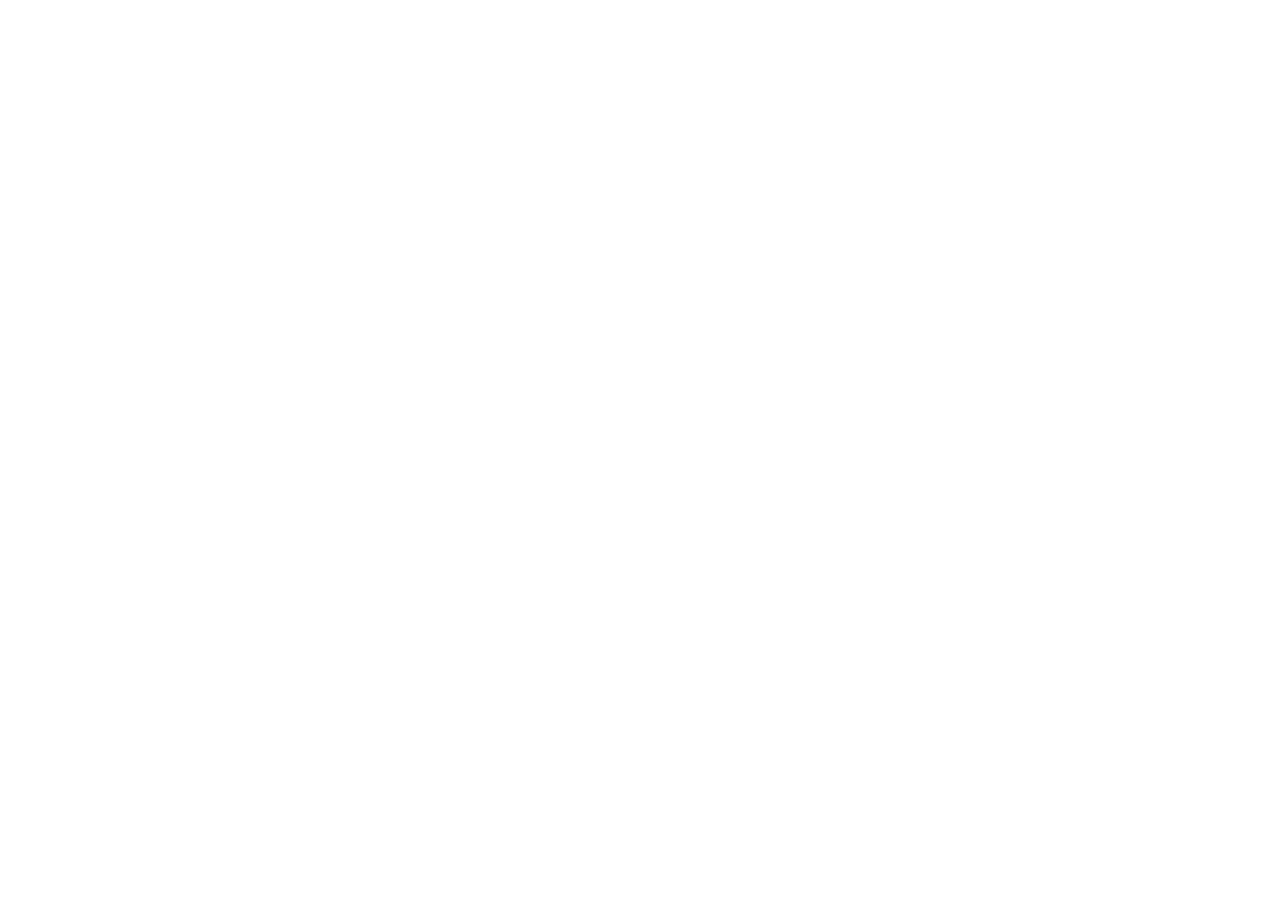
==== Pokedex.html @ 83026361 "First Init" ====
<!DOCTYPE html>
<html lang="en">
<head>
    <meta charset="UTF-8">
    <meta http-equiv="X-UA-Compatible" content="IE=edge">
    <meta name="viewport" content="width=device-width, initial-scale=1.0">
    <link rel="stylesheet" a href="style.css">
    <script src="script.js" ></script>
    <title>Pokedex</title>
</head>
<body>
    
</body>
</html>
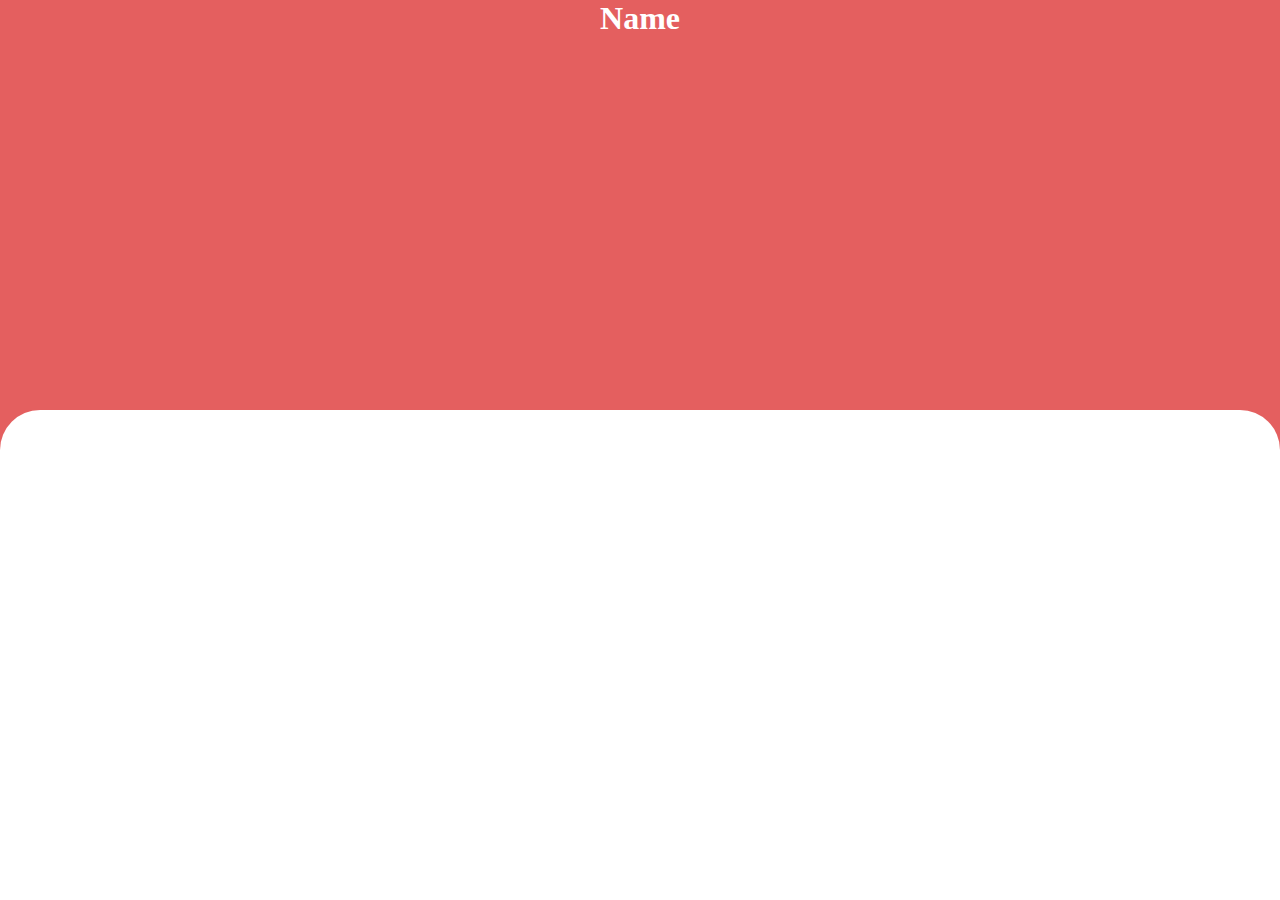
==== commit 4a7a6800: "name and Img of first Pokemon" ====
--- a/Pokedex.html
+++ b/Pokedex.html
@@ -8,7 +8,15 @@
     <script src="script.js" ></script>
     <title>Pokedex</title>
 </head>
-<body>
+<body onload="loadPokemon()">
+
+
+    <div id="pokedex">
+        <h1 id="pokemonName">Name</h1>
+        <div class="pokeImg" ><img id="pokeImg"></div>
+    </div>
+
+    <div class="info-Container"></div>
     
 </body>
 </html>--- a/style.css
+++ b/style.css
@@ -0,0 +1,30 @@
+body{
+    margin: 0;
+}
+
+
+#pokedex{
+    min-height: 50vh;
+    background-color: rgb(228, 95, 95);
+    color: white;
+}
+
+#pokedex h1{
+    display: flex;
+    justify-content: center;
+    margin-top: 0;
+}
+
+.pokeImg{
+    display: flex;
+    justify-content: center;
+    height: 200px;
+}
+
+.info-Container{
+    background-color: white;
+    border-top-left-radius: 40px;
+    border-top-right-radius: 40px;
+    margin-top: -40px;
+    min-height: 50px;
+}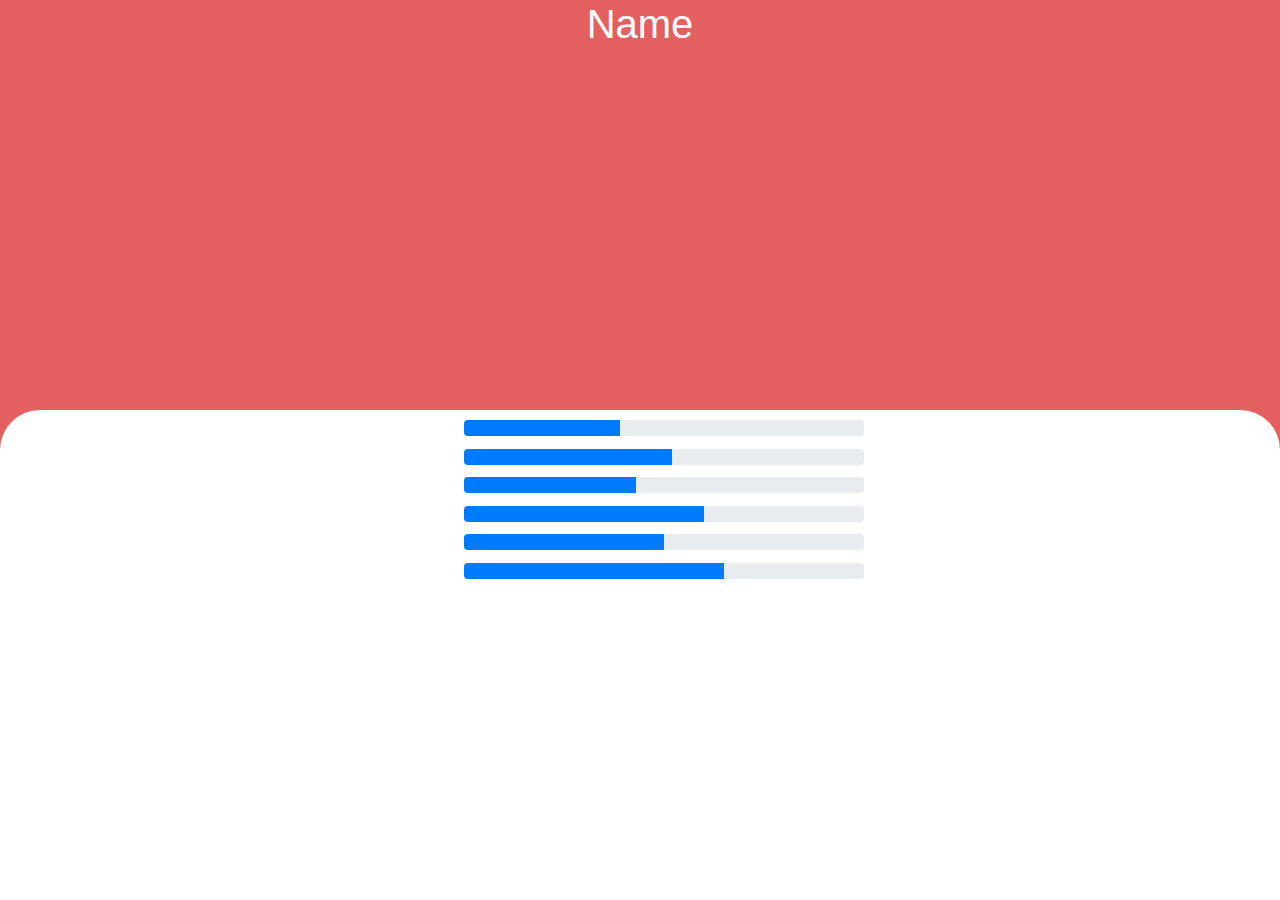
==== commit 00c6f4aa: "added %bar" ====
--- a/Pokedex.html
+++ b/Pokedex.html
@@ -6,6 +6,7 @@
     <meta name="viewport" content="width=device-width, initial-scale=1.0">
     <link rel="stylesheet" a href="style.css">
     <script src="script.js" ></script>
+    <link rel="stylesheet" href="https://cdn.jsdelivr.net/npm/bootstrap@4.0.0/dist/css/bootstrap.min.css" integrity="sha384-Gn5384xqQ1aoWXA+058RXPxPg6fy4IWvTNh0E263XmFcJlSAwiGgFAW/dAiS6JXm" crossorigin="anonymous">
     <title>Pokedex</title>
 </head>
 <body onload="loadPokemon()">
@@ -16,7 +17,65 @@
         <div class="pokeImg" ><img id="pokeImg"></div>
     </div>
 
-    <div class="info-Container"></div>
+    <div id="infoContainer" class="info-Container">
+        <div class="names">
+        <b id="hp"></b>
+        <b id="attack"></b>
+        <b id="defense"></b>
+        <b id="special_attack"></b>
+        <b id="special_defense"></b>
+        <b id="speed"></b>
+        </div>
+    <div class="numbers" >
+        <b id="number1"></b>
+        <b id="number2"></b>
+        <b id="number3"></b>
+        <b id="number4"></b>
+        <b id="number5"></b>
+        <b id="number6"></b>        
+    </div>
+
     
+
+        <div class="bar">
+            <div class="progress">
+                <div id="bar_1" class="progress-bar" role="progressbar" style="width: 39%;" ></div>
+              </div>
+
+              <div class="progress">
+                <div id="bar_2" class="progress-bar" role="progressbar" style="width: 52%;" ></div>
+              </div>
+
+              <div class="progress">
+                <div id="bar_3" class="progress-bar" role="progressbar" style="width: 43%;" ></div>
+              </div>
+
+              <div class="progress">
+                <div id="bar_4" class="progress-bar" role="progressbar" style="width: 60%;" ></div>
+              </div>
+
+              <div class="progress">
+                <div id="bar_5" class="progress-bar" role="progressbar" style="width: 50%;" ></div>
+              </div>
+
+              <div class="progress">
+                <div id="bar_6" class="progress-bar" role="progressbar" style="width: 65%;" ></div>
+              </div>
+
+        </div>
+
+    
+    </div>
+    
+
+
+
+
+
+    <script src="https://code.jquery.com/jquery-3.2.1.slim.min.js" integrity="sha384-KJ3o2DKtIkvYIK3UENzmM7KCkRr/rE9/Qpg6aAZGJwFDMVNA/GpGFF93hXpG5KkN" crossorigin="anonymous"></script>
+    <script src="https://cdn.jsdelivr.net/npm/popper.js@1.12.9/dist/umd/popper.min.js" integrity="sha384-ApNbgh9B+Y1QKtv3Rn7W3mgPxhU9K/ScQsAP7hUibX39j7fakFPskvXusvfa0b4Q" crossorigin="anonymous"></script>
+    <script src="https://cdn.jsdelivr.net/npm/bootstrap@4.0.0/dist/js/bootstrap.min.js" integrity="sha384-JZR6Spejh4U02d8jOt6vLEHfe/JQGiRRSQQxSfFWpi1MquVdAyjUar5+76PVCmYl" crossorigin="anonymous"></script>
+
+
 </body>
 </html>--- a/style.css
+++ b/style.css
@@ -22,9 +22,57 @@
 }
 
 .info-Container{
+    display: flex;
+    justify-content: center;
+    align-items: center;
     background-color: white;
     border-top-left-radius: 40px;
     border-top-right-radius: 40px;
     margin-top: -40px;
     min-height: 50px;
+}
+
+.names{
+display: flex;
+justify-content: center;
+align-items: center;
+flex-direction: column;
+margin-right: 16px;
+margin-top: 10px;
+}
+
+.names b{
+    padding-bottom: 5px;
+}
+
+.numbers{
+display: flex;
+justify-content: center;
+align-items: center;
+flex-direction: column;
+margin-left: 16px;
+margin-top: 10px;
+}
+
+.numbers b{
+    padding-bottom: 5px;
+}
+
+.bar{
+    display: flex;
+    justify-content: center;
+    align-items: center;
+    flex-direction: column;
+    margin-left: 16px;
+    width: 400px;
+    margin-top: 10px;
+}
+
+.progress{
+    margin-bottom: 12.5px;
+    width: 400px;
+}
+
+.progress-bar{
+    color: transparent !important;
 }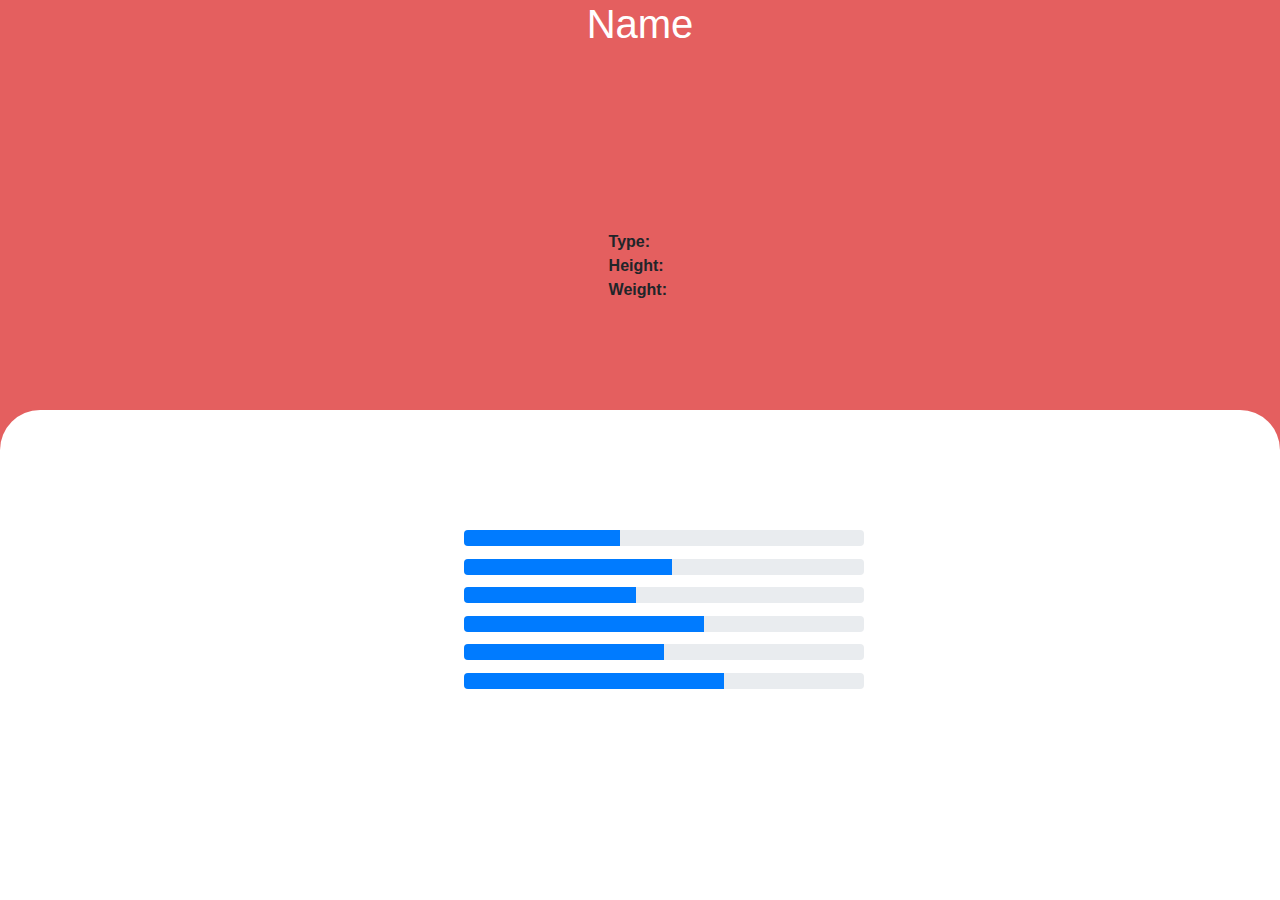
==== commit 4e983353: "added Type,Weight and Height / changed paddings" ====
--- a/Pokedex.html
+++ b/Pokedex.html
@@ -1,81 +1,106 @@
 <!DOCTYPE html>
 <html lang="en">
+
 <head>
     <meta charset="UTF-8">
     <meta http-equiv="X-UA-Compatible" content="IE=edge">
     <meta name="viewport" content="width=device-width, initial-scale=1.0">
     <link rel="stylesheet" a href="style.css">
-    <script src="script.js" ></script>
-    <link rel="stylesheet" href="https://cdn.jsdelivr.net/npm/bootstrap@4.0.0/dist/css/bootstrap.min.css" integrity="sha384-Gn5384xqQ1aoWXA+058RXPxPg6fy4IWvTNh0E263XmFcJlSAwiGgFAW/dAiS6JXm" crossorigin="anonymous">
+    <script src="script.js"></script>
+    <link rel="stylesheet" href="https://cdn.jsdelivr.net/npm/bootstrap@4.0.0/dist/css/bootstrap.min.css"
+        integrity="sha384-Gn5384xqQ1aoWXA+058RXPxPg6fy4IWvTNh0E263XmFcJlSAwiGgFAW/dAiS6JXm" crossorigin="anonymous">
     <title>Pokedex</title>
 </head>
+
 <body onload="loadPokemon()">
 
 
     <div id="pokedex">
         <h1 id="pokemonName">Name</h1>
-        <div class="pokeImg" ><img id="pokeImg"></div>
+        <div class="pokeImg"><img id="pokeImg"></div>
     </div>
 
+
+
     <div id="infoContainer" class="info-Container">
+
+        <div class="moreInfo">
+            <span id="moreInfo_1"><b>Type:&nbsp;</b></span>
+
+            <span id="moreInfo_2"><b>Height:&nbsp;</b></span>
+
+            <span id="moreInfo_3"><b>Weight:&nbsp;</b></span>
+
+        </div>
+
         <div class="names">
-        <b id="hp"></b>
-        <b id="attack"></b>
-        <b id="defense"></b>
-        <b id="special_attack"></b>
-        <b id="special_defense"></b>
-        <b id="speed"></b>
+            <b id="hp"></b>
+            <b id="attack"></b>
+            <b id="defense"></b>
+            <b id="special_attack"></b>
+            <b id="special_defense"></b>
+            <b id="speed"></b>
         </div>
-    <div class="numbers" >
-        <b id="number1"></b>
-        <b id="number2"></b>
-        <b id="number3"></b>
-        <b id="number4"></b>
-        <b id="number5"></b>
-        <b id="number6"></b>        
-    </div>
 
-    
+        <div class="numbers">
+            <b id="number1"></b>
+            <b id="number2"></b>
+            <b id="number3"></b>
+            <b id="number4"></b>
+            <b id="number5"></b>
+            <b id="number6"></b>
+        </div>
+
+
 
         <div class="bar">
             <div class="progress">
-                <div id="bar_1" class="progress-bar" role="progressbar" style="width: 39%;" ></div>
-              </div>
+                <div id="bar_1" class="progress-bar" role="progressbar" style="width: 39%;"></div>
+            </div>
 
-              <div class="progress">
-                <div id="bar_2" class="progress-bar" role="progressbar" style="width: 52%;" ></div>
-              </div>
+            <div class="progress">
+                <div id="bar_2" class="progress-bar" role="progressbar" style="width: 52%;"></div>
+            </div>
 
-              <div class="progress">
-                <div id="bar_3" class="progress-bar" role="progressbar" style="width: 43%;" ></div>
-              </div>
+            <div class="progress">
+                <div id="bar_3" class="progress-bar" role="progressbar" style="width: 43%;"></div>
+            </div>
 
-              <div class="progress">
-                <div id="bar_4" class="progress-bar" role="progressbar" style="width: 60%;" ></div>
-              </div>
+            <div class="progress">
+                <div id="bar_4" class="progress-bar" role="progressbar" style="width: 60%;"></div>
+            </div>
 
-              <div class="progress">
-                <div id="bar_5" class="progress-bar" role="progressbar" style="width: 50%;" ></div>
-              </div>
+            <div class="progress">
+                <div id="bar_5" class="progress-bar" role="progressbar" style="width: 50%;"></div>
+            </div>
 
-              <div class="progress">
-                <div id="bar_6" class="progress-bar" role="progressbar" style="width: 65%;" ></div>
-              </div>
+            <div class="progress">
+                <div id="bar_6" class="progress-bar" role="progressbar" style="width: 65%;"></div>
+            </div>
 
         </div>
 
-    
+
+
+
     </div>
-    
 
 
 
 
 
-    <script src="https://code.jquery.com/jquery-3.2.1.slim.min.js" integrity="sha384-KJ3o2DKtIkvYIK3UENzmM7KCkRr/rE9/Qpg6aAZGJwFDMVNA/GpGFF93hXpG5KkN" crossorigin="anonymous"></script>
-    <script src="https://cdn.jsdelivr.net/npm/popper.js@1.12.9/dist/umd/popper.min.js" integrity="sha384-ApNbgh9B+Y1QKtv3Rn7W3mgPxhU9K/ScQsAP7hUibX39j7fakFPskvXusvfa0b4Q" crossorigin="anonymous"></script>
-    <script src="https://cdn.jsdelivr.net/npm/bootstrap@4.0.0/dist/js/bootstrap.min.js" integrity="sha384-JZR6Spejh4U02d8jOt6vLEHfe/JQGiRRSQQxSfFWpi1MquVdAyjUar5+76PVCmYl" crossorigin="anonymous"></script>
+
+    <script src="https://code.jquery.com/jquery-3.2.1.slim.min.js"
+        integrity="sha384-KJ3o2DKtIkvYIK3UENzmM7KCkRr/rE9/Qpg6aAZGJwFDMVNA/GpGFF93hXpG5KkN"
+        crossorigin="anonymous"></script>
+    <script src="https://cdn.jsdelivr.net/npm/popper.js@1.12.9/dist/umd/popper.min.js"
+        integrity="sha384-ApNbgh9B+Y1QKtv3Rn7W3mgPxhU9K/ScQsAP7hUibX39j7fakFPskvXusvfa0b4Q"
+        crossorigin="anonymous"></script>
+    <script src="https://cdn.jsdelivr.net/npm/bootstrap@4.0.0/dist/js/bootstrap.min.js"
+        integrity="sha384-JZR6Spejh4U02d8jOt6vLEHfe/JQGiRRSQQxSfFWpi1MquVdAyjUar5+76PVCmYl"
+        crossorigin="anonymous"></script>
 
 
 </body>
+
 </html>--- a/style.css
+++ b/style.css
@@ -1,27 +1,27 @@
-body{
+body {
     margin: 0;
 }
 
 
-#pokedex{
+#pokedex {
     min-height: 50vh;
     background-color: rgb(228, 95, 95);
     color: white;
 }
 
-#pokedex h1{
+#pokedex h1 {
     display: flex;
     justify-content: center;
     margin-top: 0;
 }
 
-.pokeImg{
+.pokeImg {
     display: flex;
     justify-content: center;
     height: 200px;
 }
 
-.info-Container{
+.info-Container {
     display: flex;
     justify-content: center;
     align-items: center;
@@ -32,47 +32,56 @@
     min-height: 50px;
 }
 
-.names{
-display: flex;
-justify-content: center;
-align-items: center;
-flex-direction: column;
-margin-right: 16px;
-margin-top: 10px;
+.moreInfo {
+    position: absolute;
+    top: 230px;
+    display: flex;
+    justify-content: center;
+    flex-direction: column;
+
 }
 
-.names b{
+.names {
+    display: flex;
+    justify-content: center;
+    align-items: center;
+    flex-direction: column;
+    margin-right: 16px;
+    margin-top: 120px;
+}
+
+.names b {
     padding-bottom: 5px;
 }
 
-.numbers{
-display: flex;
-justify-content: center;
-align-items: center;
-flex-direction: column;
-margin-left: 16px;
-margin-top: 10px;
+.numbers {
+    display: flex;
+    justify-content: center;
+    align-items: center;
+    flex-direction: column;
+    margin-left: 16px;
+    margin-top: 120px;
 }
 
-.numbers b{
+.numbers b {
     padding-bottom: 5px;
 }
 
-.bar{
+.bar {
     display: flex;
     justify-content: center;
     align-items: center;
     flex-direction: column;
     margin-left: 16px;
     width: 400px;
-    margin-top: 10px;
+    margin-top: 120px;
 }
 
-.progress{
+.progress {
     margin-bottom: 12.5px;
     width: 400px;
 }
 
-.progress-bar{
+.progress-bar {
     color: transparent !important;
 }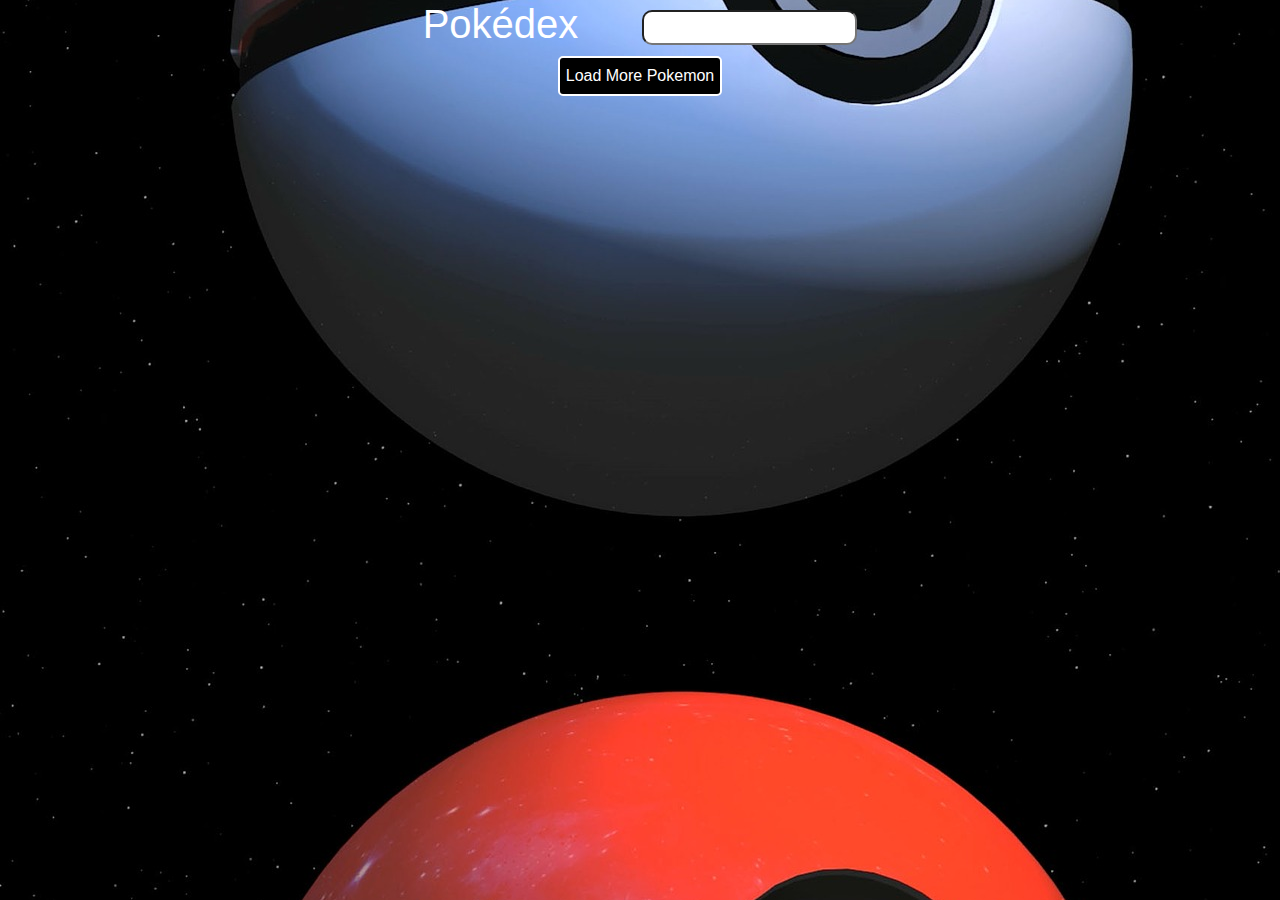
==== commit 350c1a8f: "add responsive design and type Images" ====
--- a/Pokedex.html
+++ b/Pokedex.html
@@ -12,82 +12,99 @@
     <title>Pokedex</title>
 </head>
 
-<body onload="loadPokemon()">
+<body onload="init()">
 
+    
 
-    <div id="pokedex">
-        <h1 id="pokemonName">Name</h1>
-        <div class="pokeImg"><img id="pokeImg"></div>
+    <div class="header">
+        <h1>Pokédex</h1>
+        <input type="text" id="input" onchange="searchPokemon()"> 
     </div>
+
+    <div onclick="add_dnone()" id="backGround" class="d-none frontPage">
+
+        <div class="pokeContainer" id="pokedex">
+
+            <div class="imgAndText">
+                <h1 id="pokemonName">Name</h1>
+                <img id="pokeImg">
+            </div>
+
+            
+
+            <div class="moreInfo">
+                <span id="moreInfo_1"></span>
+
+                <span id="moreInfo_2"></span>
+
+                <span id="moreInfo_3"></span>
+
+            </div>
+
+            <div class="row1">
+
+                <div class="names">
+                    <b id="hp"></b>
+                    <b id="attack"></b>
+                    <b id="defense"></b>
+                    <b id="special_attack"></b>
+                    <b id="special_defense"></b>
+                    <b id="speed"></b>
+                </div>
+
+                <div class="numbers">
+                    <b id="number1"></b>
+                    <b id="number2"></b>
+                    <b id="number3"></b>
+                    <b id="number4"></b>
+                    <b id="number5"></b>
+                    <b id="number6"></b>
+                </div>
 
 
 
-    <div id="infoContainer" class="info-Container">
+                <div class="bar">
+                    <div class="progress">
+                        <div id="bar_1" class="progress-bar" role="progressbar" style="width: 39%;"></div>
+                    </div>
 
-        <div class="moreInfo">
-            <span id="moreInfo_1"><b>Type:&nbsp;</b></span>
+                    <div class="progress">
+                        <div id="bar_2" class="progress-bar" role="progressbar" style="width: 52%;"></div>
+                    </div>
 
-            <span id="moreInfo_2"><b>Height:&nbsp;</b></span>
+                    <div class="progress">
+                        <div id="bar_3" class="progress-bar" role="progressbar" style="width: 43%;"></div>
+                    </div>
 
-            <span id="moreInfo_3"><b>Weight:&nbsp;</b></span>
+                    <div class="progress">
+                        <div id="bar_4" class="progress-bar" role="progressbar" style="width: 60%;"></div>
+                    </div>
 
-        </div>
+                    <div class="progress">
+                        <div id="bar_5" class="progress-bar" role="progressbar" style="width: 50%;"></div>
+                    </div>
 
-        <div class="names">
-            <b id="hp"></b>
-            <b id="attack"></b>
-            <b id="defense"></b>
-            <b id="special_attack"></b>
-            <b id="special_defense"></b>
-            <b id="speed"></b>
-        </div>
+                    <div class="progress">
+                        <div id="bar_6" class="progress-bar" role="progressbar" style="width: 65%;"></div>
+                    </div>
 
-        <div class="numbers">
-            <b id="number1"></b>
-            <b id="number2"></b>
-            <b id="number3"></b>
-            <b id="number4"></b>
-            <b id="number5"></b>
-            <b id="number6"></b>
-        </div>
+                </div>
 
 
-
-        <div class="bar">
-            <div class="progress">
-                <div id="bar_1" class="progress-bar" role="progressbar" style="width: 39%;"></div>
             </div>
-
-            <div class="progress">
-                <div id="bar_2" class="progress-bar" role="progressbar" style="width: 52%;"></div>
-            </div>
-
-            <div class="progress">
-                <div id="bar_3" class="progress-bar" role="progressbar" style="width: 43%;"></div>
-            </div>
-
-            <div class="progress">
-                <div id="bar_4" class="progress-bar" role="progressbar" style="width: 60%;"></div>
-            </div>
-
-            <div class="progress">
-                <div id="bar_5" class="progress-bar" role="progressbar" style="width: 50%;"></div>
-            </div>
-
-            <div class="progress">
-                <div id="bar_6" class="progress-bar" role="progressbar" style="width: 65%;"></div>
-            </div>
-
         </div>
-
-
-
 
     </div>
 
 
 
 
+
+    <div id="mainContainer" class="mainContainer"></div>
+
+    <div class="button"><button onclick="loadMorePokemon()">Load More Pokemon</button></div>
+
+    
 
 
     <script src="https://code.jquery.com/jquery-3.2.1.slim.min.js"
@@ -101,6 +118,8 @@
         crossorigin="anonymous"></script>
 
 
+
+
 </body>
 
 </html>--- a/style.css
+++ b/style.css
@@ -1,87 +1,441 @@
+
+
+
+
 body {
     margin: 0;
-}
-
-
-#pokedex {
-    min-height: 50vh;
-    background-color: rgb(228, 95, 95);
+    background-image: url(img/Pokeball.jpg);
+    background-position: center;
+}
+
+.header {
+    display: flex;
+    justify-content: center;
     color: white;
 }
 
-#pokedex h1 {
-    display: flex;
-    justify-content: center;
-    margin-top: 0;
-}
-
-.pokeImg {
-    display: flex;
-    justify-content: center;
-    height: 200px;
+.mainContainer {
+    flex-wrap: wrap;
+    display: flex;
+    justify-content: center;
+}
+
+.pokedex {
+    border: 3px solid;
+    border-radius: 10px;
+    cursor: pointer;
+    display: flex;
+    justify-content: center;
+    align-items: center;
+    flex-direction: column;
+    height: 260px;
+    width: 205px;
+    color: black;
+    border-radius: 10px;
+    margin: 15px;
+}
+
+.pokedex img {
+    height: 85px;
+}
+
+.pokedex p {
+    font-weight: bold;
+}
+
+.d-none {
+    display: none;
+}
+
+.pokeContainer {
+    border: 3px solid;
+    display: flex;
+    align-items: center;
+    justify-content: center;
+    flex-direction: column;
+    position: relative;
+    width: 30vw;
+    height: 85vh;
+    border-radius: 10px
+}
+
+.row1 {
+    display: flex;
+    justify-content: center;
+    align-items: center;
+}
+
+.pokeContainer img {
+    display: flex;
+    justify-content: center;
 }
 
 .info-Container {
-    display: flex;
-    justify-content: center;
-    align-items: center;
     background-color: white;
     border-top-left-radius: 40px;
     border-top-right-radius: 40px;
-    margin-top: -40px;
-    min-height: 50px;
-}
-
-.moreInfo {
+}
+
+.imgAndText {
+    display: flex;
+    justify-content: center;
+    align-items: center;
+    flex-direction: column;
+    margin-top: -25vh;
+}
+
+.imgAndText img {
+    height: 250px;
+}
+
+.names {
     position: absolute;
-    top: 230px;
-    display: flex;
-    justify-content: center;
-    flex-direction: column;
-
-}
-
-.names {
-    display: flex;
-    justify-content: center;
-    align-items: center;
-    flex-direction: column;
-    margin-right: 16px;
-    margin-top: 120px;
+    display: flex;
+    justify-content: center;
+    align-items: center;
+    flex-direction: column;
+    margin-top: 35vh;
+    margin-left: -20vw;
 }
 
 .names b {
     padding-bottom: 5px;
+    font-size: large;
 }
 
 .numbers {
-    display: flex;
-    justify-content: center;
-    align-items: center;
-    flex-direction: column;
-    margin-left: 16px;
-    margin-top: 120px;
+    position: absolute;
+    display: flex;
+    justify-content: center;
+    align-items: center;
+    flex-direction: column;
+    margin-top: 35vh;
+    margin-left: -6vw;
 }
 
 .numbers b {
     padding-bottom: 5px;
+    font-size: large;
 }
 
 .bar {
-    display: flex;
-    justify-content: center;
-    align-items: center;
-    flex-direction: column;
-    margin-left: 16px;
-    width: 400px;
-    margin-top: 120px;
+    position: absolute;
+    display: flex;
+    justify-content: center;
+    align-items: center;
+    flex-direction: column;
+    margin-top: 37vh;
+    margin-left: 14vw;
 }
 
 .progress {
     margin-bottom: 12.5px;
-    width: 400px;
+    width: 200px;
+    height: 1.2rem !important;
 }
 
 .progress-bar {
     color: transparent !important;
+}
+
+.frontPage {
+    background-color: #0000007a;
+    position: fixed;
+    top: 0;
+    bottom: 0;
+    left: 0;
+    right: 0;
+    display: flex;
+    justify-content: center;
+    align-items: center;
+}
+
+.transparentBackground {
+    background-color: rgba(90, 41, 41, 0.726);
+    height: 100%;
+    width: 100%;
+}
+
+.test {
+    position: relative;
+}
+
+.moreInfo {
+    margin-bottom: 2vh;
+}
+
+.moreInfo span {
+    font-size: large;
+    padding: 10px;
+}
+
+.grass {
+    background-color: #ACEA8C;
+}
+
+.water {
+    background-color: #d0e2f5;
+}
+
+.fire {
+    background-color: #F9D2B6;
+}
+
+.bug {
+    background-color: #cae78f;
+}
+
+.normal {
+    background-color: #E0E0CF;
+}
+
+.poison {
+    background-color: #bd78bd;
+}
+
+.electric {
+    background-color: #FBEBA8;
+}
+
+.ground {
+    background-color: #fde8af;
+}
+
+.fairy {
+    background-color: #E9EBEC;
+}
+
+.fighting {
+    background-color: #CC6363;
+}
+
+.psychic {
+    background-color: #F99CB8;
+}
+
+.rock {
+    background-color: #C6A34B;
+}
+
+.ghost {
+    background-color: #d4cdea;
+}
+
+.ice {
+    background-color: #BDF3F3;
+}
+
+.dragon {
+    background-color: #C09AFD;
+}
+
+.typeBorder {
+  
+    width: 95px;
+    display: flex;
+    justify-content: center;
+    height: 30px;
+    margin-top: 10px;
+}
+
+.typeBorder img{
+    height: 25px;
+    margin-left: 5px;
+}
+
+p::first-letter {
+    text-transform: capitalize;
+}
+
+h1::first-letter {
+    text-transform: capitalize;
+}
+
+.button {
+    display: flex;
+    justify-content: center;
+    margin-bottom: 10px;
+    height: 40px;
+}
+
+.button button {
+    border-radius: 5px;
+    color: white;
+    background-color: black;
+    border: 2px solid;
+}
+
+.button :hover {
+    cursor: pointer;
+    box-shadow: 0 0.5em 0.5em -0.4em currentColor;
+    transform: translateY(-0.25em);
+}
+
+#input {
+    border-radius: 10px;
+    height: 35px;
+    margin-top: 1.1vh;
+    margin-left: 5vw;
+}
+
+
+
+/* ----------------------Media-------------------------- */
+
+
+@media(max-width:1350px) {
+
+    .pokeContainer {
+        width: 40vw;
+    }
+
+}
+
+@media(max-width:1150px) {
+
+
+    .bar {
+        margin-left: 19vw;
+    }
+
+    .numbers {
+        margin-left: -1vw;
+    }
+
+    .progress {
+        width: 155px;
+    }
+
+    .names {
+        margin-left: -20vw;
+    } 
+
+}
+
+
+@media(max-width:950px) {
+
+ .pokeContainer {
+        width: 50vw;
+    }
+
+    .bar {
+        margin-left: 23vw;
+    }
+
+    .numbers {
+        margin-left: -6vw;
+    }
+
+   
+    .names {
+        margin-left: -30vw;
+    } 
+}
+
+
+@media(max-width:700px) {
+    .pokeContainer {
+        width: 70vw;
+    }
+
+    .bar {
+        margin-left: 35vw;
+    }
+
+    .numbers {
+        margin-left: -1vw;
+    }
+
+   
+    .names {
+        margin-left: -35vw;
+    } 
+
+}
+
+
+
+@media(max-width:550px) {
+
+    #pokemonName {
+        margin-bottom: 65px;
+    }
+
+    #input {
+        width: 160px;
+        margin-left: 0;
+    }
+
+
+    .header {
+        flex-direction: column;
+        align-items: center;
+        margin-bottom: 36px;
+    }
+
+    .pokedex {
+        width: 160px;
+        height: 200px;
+        margin: 5px;
+    }
+
+    .pokedex img {
+        height: 65px;
+    }
+
+    .imgAndText img {
+        height: 150px;
+    }
+
+    .pokeContainer {
+        border: unset;
+        width: 100%;
+        height: 100%;
+        border-radius: 0;
+    }
+
+    .names {
+        margin-left: -50vw;
+    }
+
+    .progress {
+        width: 125px;
+    }
+
+    .bar {
+        margin-left: 45vw;
+    }
+
+    .typeBorder img{
+        height: 25px;
+    }
+
+}
+
+
+@media(max-width:350px) {
+
+
+    .names b {
+        font-size: small;
+    }
+
+    .numbers b {
+        font-size: small;
+    }
+
+    .progress {
+        height: 13px !important;
+        width: 100px;
+    }
+
+
+    .moreInfo span {
+        font-size: small !important;
+    }
+
+    .imgAndText img {
+        height: 125px;
+    }
 }